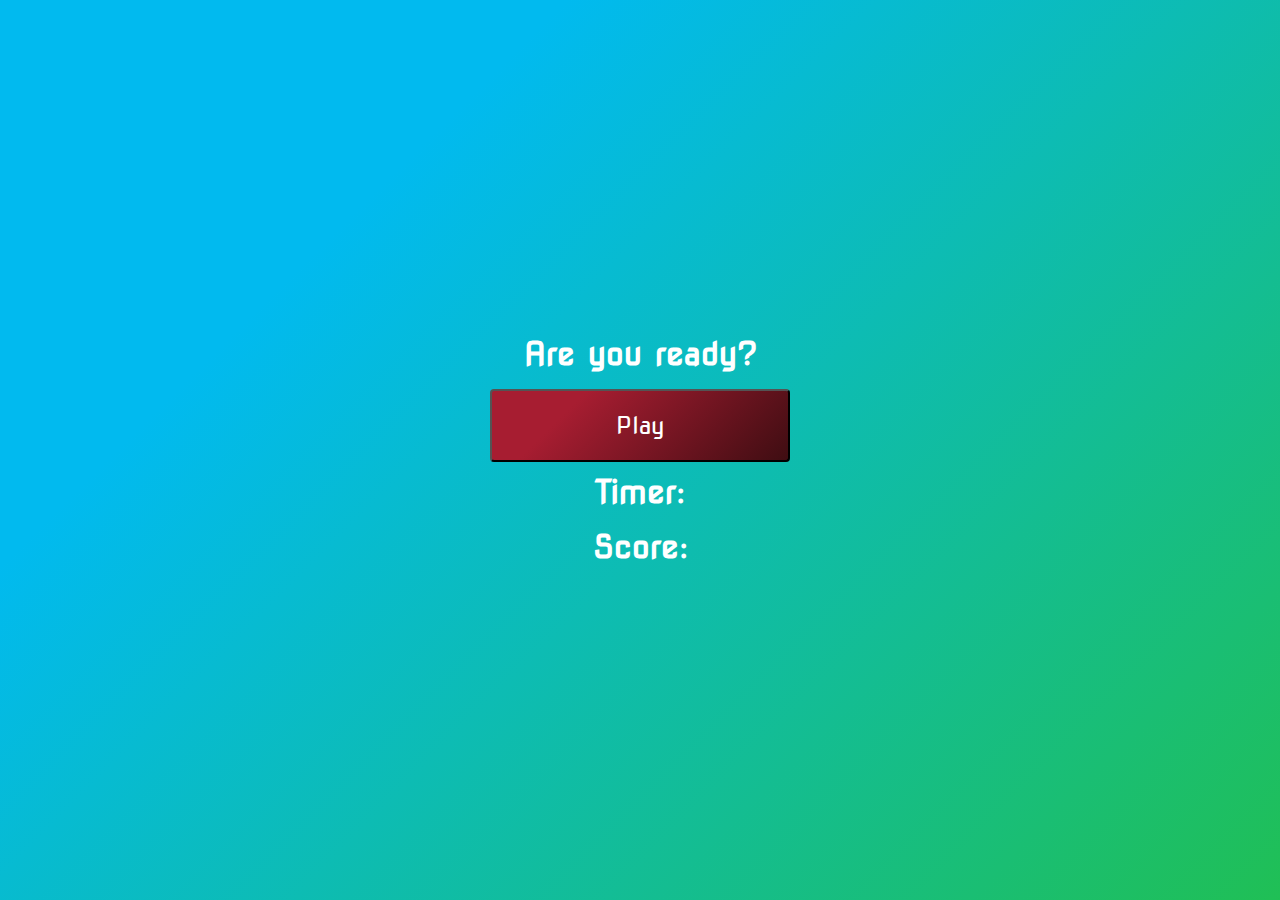
==== index.html @ 55d2f80e "Reworked Quiz" ====
<!DOCTYPE html>
 <html lang="en">

 <head>

    <meta charset="UTF-8">
    <meta name="viewport" content="width=device-width, initial-scale=1.0">
    <title>Code Quiz</title>
    <link rel="stylesheet" href="assets/css/reset.css">
    <link rel="stylesheet" href="assets/css/style.css">
 </head>
 <body>
    <div class="container">
        <div id="home" class="flex-column flex-center">
            <h1 id="readyText">Are you ready?</h1>
            <button id="startButton" class="start-btn btn">Play</button>
            <button id="nextButton" class="next-btn btn hidden">Next</button>
            <button id="highscore-btn" class="btn hidden">High Scores</button>
            <h1 id="timerText">Timer:</h1>
            <div class="score">Score:</div>
            <div id="question-container" class="hidden">
                <div id="question">Question</div>
                <div id="answer-buttons" class="btn-grid">
                    <button class="btn">Answer 1</button>
                    <button class="btn">Answer 2</button>
                    <button class="btn">Answer 3</button>
                    <button class="btn">Answer 4</button>
                </div>
            </div>
        </div>
    </div>

    
 </body>

 <script src="./assets/js/script.js"></script>
 </html>
---- assets/css/style.css ----
@import url('https://fonts.googleapis.com/css2?family=Nova+Square&display=swap');


:root{
    background-color: #20bf55;
    background-image: linear-gradient(315deg, #20bf55 0%, #01baef 74%);
    --hue-neutral: 200;
    --hue-wrong: 0;
    --hue-correct: 145;
}

* {
    box-sizing: border-box;
    margin: 0;
    padding: 0;
    font-family: 'Nova Square', cursive;
}

h1 {
    font-size: 32px;
    color: white;
    margin-bottom: 16px;
}

h2{
    font-size: 12px;
}

.container{
    display: flex;
    width: 100vw;
    height: 100vh;
    justify-content: center;
    align-items: center;
    max-width: 80rem;
    margin: 0 auto;
    padding: 2rem;
}

.flex-column {
    display: flex;
    flex-direction: column;
}

.flex-center{
    justify-content: center;
    align-items: center;
}

.justify-center{
    justify-content: center;
}

.text-center{
    text-align: center;
}

.hidden{
    display: none;
}

.btn{
    font-size: 24px;
    padding: 20px 0;
    width: 300px;
    text-align: center;
    margin-bottom: 10px;
    text-decoration: none;
    color: white;
    background-color: #3f0d12;
    background-image: linear-gradient(315deg, #3f0d12 0%, #a71d31 74%);
    border-radius: 4px;
}
.btn:hover{
    cursor:pointer;
    box-shadow: 0 4px 14px 0 (grey);
    transition: transform 150ms;
    transform: scale(1.2);
}

.btn[disabled]:hover{
    cursor:not-allowed;
    box-shadow: none;
    transform: none;
}

#question{
    text-align: center;
    font-size: 32px;
    color: white;
    margin-bottom: 16px;
}

.btn-grid{
    display:grid;
    grid-template-columns:repeat(2, auto);
    gap: 10px;
    margin: 20px 0px;
    padding: 10px;
    background: white;
    border-radius: 13px;
    border: 5px solid black;
}

.correct{
    color: black;
    opacity: 50%;
    background: lightgreen;
}

.wrong{
    opacity: 50%;
    background: red;
}

.score{
    color: white;
    font-size: 32px;
    font-weight: bold;
}
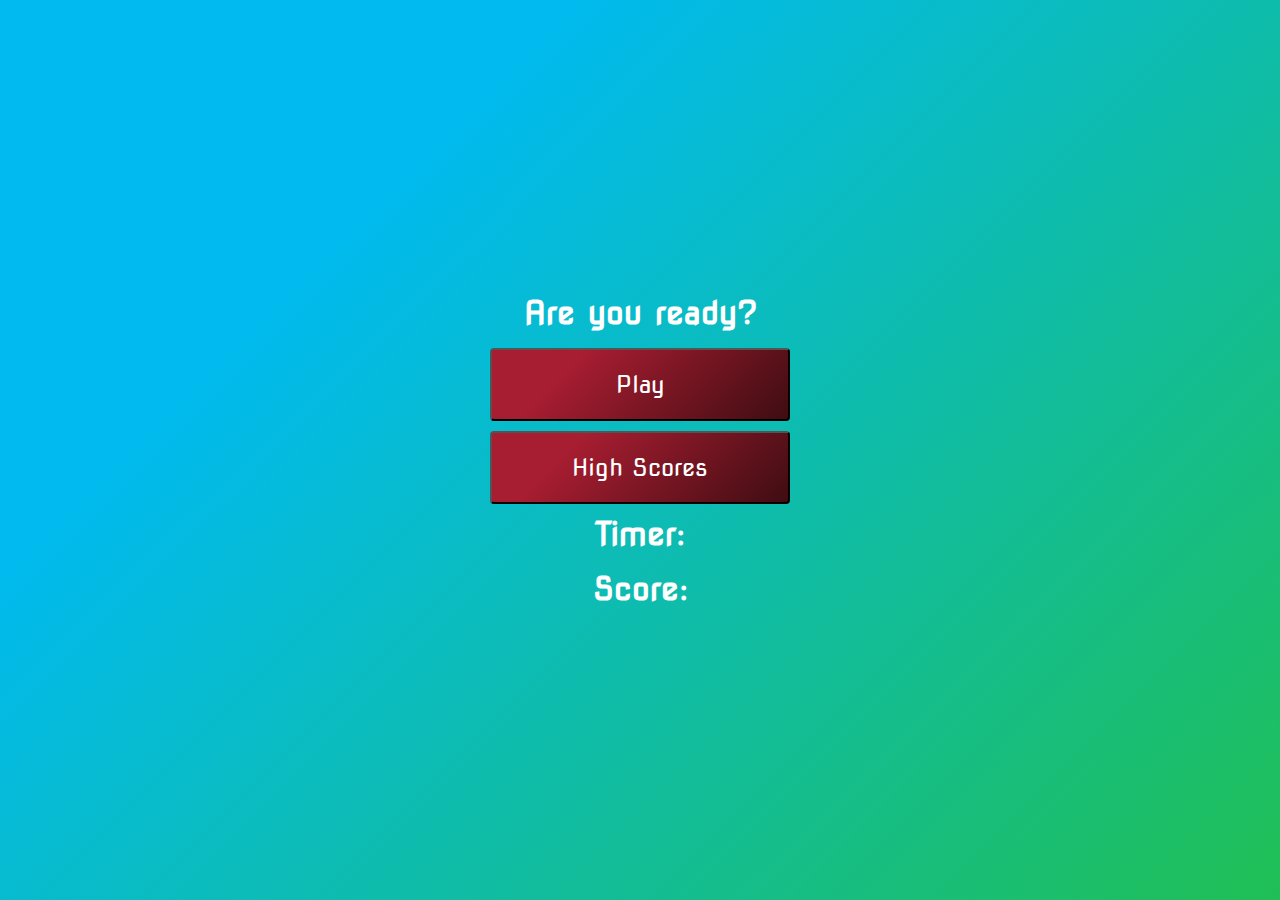
==== commit 24ed3293: "Final Commit" ====
--- a/index.html
+++ b/index.html
@@ -10,21 +10,32 @@
     <link rel="stylesheet" href="assets/css/style.css">
  </head>
  <body>
+    <!--This would end up being the container for all of the following elements-->
     <div class="container">
+
+        <!--This would be the home which would allow for a the flex column-center for all the elements.-->
         <div id="home" class="flex-column flex-center">
+
+            <!--This would be the ready text-->
             <h1 id="readyText">Are you ready?</h1>
+
+            <!--Certain buttons that had start next and highscore each with a class to start out with certain qualities like hidden if i wanted to manipulate with JS.-->
             <button id="startButton" class="start-btn btn">Play</button>
             <button id="nextButton" class="next-btn btn hidden">Next</button>
-            <button id="highscore-btn" class="btn hidden">High Scores</button>
+            <button id="highscore-btn" class="btn">High Scores</button>
+
+            <!--Timer and Score Counter-->
             <h1 id="timerText">Timer:</h1>
-            <div class="score">Score:</div>
+            <div id="scoreText">Score:</div>
+
+            <!--Question container for flex box for the question and answer buttons intitially starting as hidden till we click the start button.-->
             <div id="question-container" class="hidden">
                 <div id="question">Question</div>
                 <div id="answer-buttons" class="btn-grid">
-                    <button class="btn">Answer 1</button>
-                    <button class="btn">Answer 2</button>
-                    <button class="btn">Answer 3</button>
-                    <button class="btn">Answer 4</button>
+                    <button id="guess1" class="btn">Answer 1</button>
+                    <button id="guess2" class="btn">Answer 2</button>
+                    <button id="guess3" class="btn">Answer 3</button>
+                    <button id="guess4" class="btn">Answer 4</button>
                 </div>
             </div>
         </div>
@@ -33,5 +44,6 @@
     
  </body>
 
+
  <script src="./assets/js/script.js"></script>
  </html>--- a/assets/css/style.css
+++ b/assets/css/style.css
@@ -1,15 +1,15 @@
-
 @import url('https://fonts.googleapis.com/css2?family=Nova+Square&display=swap');
 
-
+/* Sets the variables for background color for when a guess is correct. */
 :root{
     background-color: #20bf55;
     background-image: linear-gradient(315deg, #20bf55 0%, #01baef 74%);
     --hue-neutral: 200;
     --hue-wrong: 0;
-    --hue-correct: 145;
+    --hue-correct: 130;
 }
 
+/* Create optimal boxes and net the new font */
 * {
     box-sizing: border-box;
     margin: 0;
@@ -27,6 +27,7 @@
     font-size: 12px;
 }
 
+/* Creates the flex container */
 .container{
     display: flex;
     width: 100vw;
@@ -38,6 +39,7 @@
     padding: 2rem;
 }
 
+/* Anything with these following class will have the certain display flex properties such as flex-column and justify-content on center. */
 .flex-column {
     display: flex;
     flex-direction: column;
@@ -56,10 +58,12 @@
     text-align: center;
 }
 
+/* To be able manipulate button text on screen */
 .hidden{
     display: none;
 }
 
+/* To be able to change the button color qualities */
 .btn{
     font-size: 24px;
     padding: 20px 0;
@@ -72,6 +76,20 @@
     background-image: linear-gradient(315deg, #3f0d12 0%, #a71d31 74%);
     border-radius: 4px;
 }
+
+/* This allowed me to put the buttons in a grid no matter how many "answer buttons" there would be */
+.btn-grid{
+    display:grid;
+    grid-template-columns:repeat(2, auto);
+    gap: 10px;
+    margin: 20px 0px;
+    padding: 10px;
+    background: white;
+    border-radius: 13px;
+    border: 5px solid black;
+}
+
+/* When hovered the buttons had an effect to move out and get bigger bringing reactive feeling */
 .btn:hover{
     cursor:pointer;
     box-shadow: 0 4px 14px 0 (grey);
@@ -79,6 +97,7 @@
     transform: scale(1.2);
 }
 
+/* If I ever disabled a button it would not allow the cursor to click on it and not transform it */
 .btn[disabled]:hover{
     cursor:not-allowed;
     box-shadow: none;
@@ -92,29 +111,19 @@
     margin-bottom: 16px;
 }
 
-.btn-grid{
-    display:grid;
-    grid-template-columns:repeat(2, auto);
-    gap: 10px;
-    margin: 20px 0px;
-    padding: 10px;
-    background: white;
-    border-radius: 13px;
-    border: 5px solid black;
-}
-
+/* If the quess was right or wrong it would change to have a background color of green or red */
 .correct{
     color: black;
-    opacity: 50%;
+    opacity: 100%;
     background: lightgreen;
 }
 
 .wrong{
-    opacity: 50%;
+    opacity: 100%;
     background: red;
 }
 
-.score{
+#scoreText{
     color: white;
     font-size: 32px;
     font-weight: bold;
